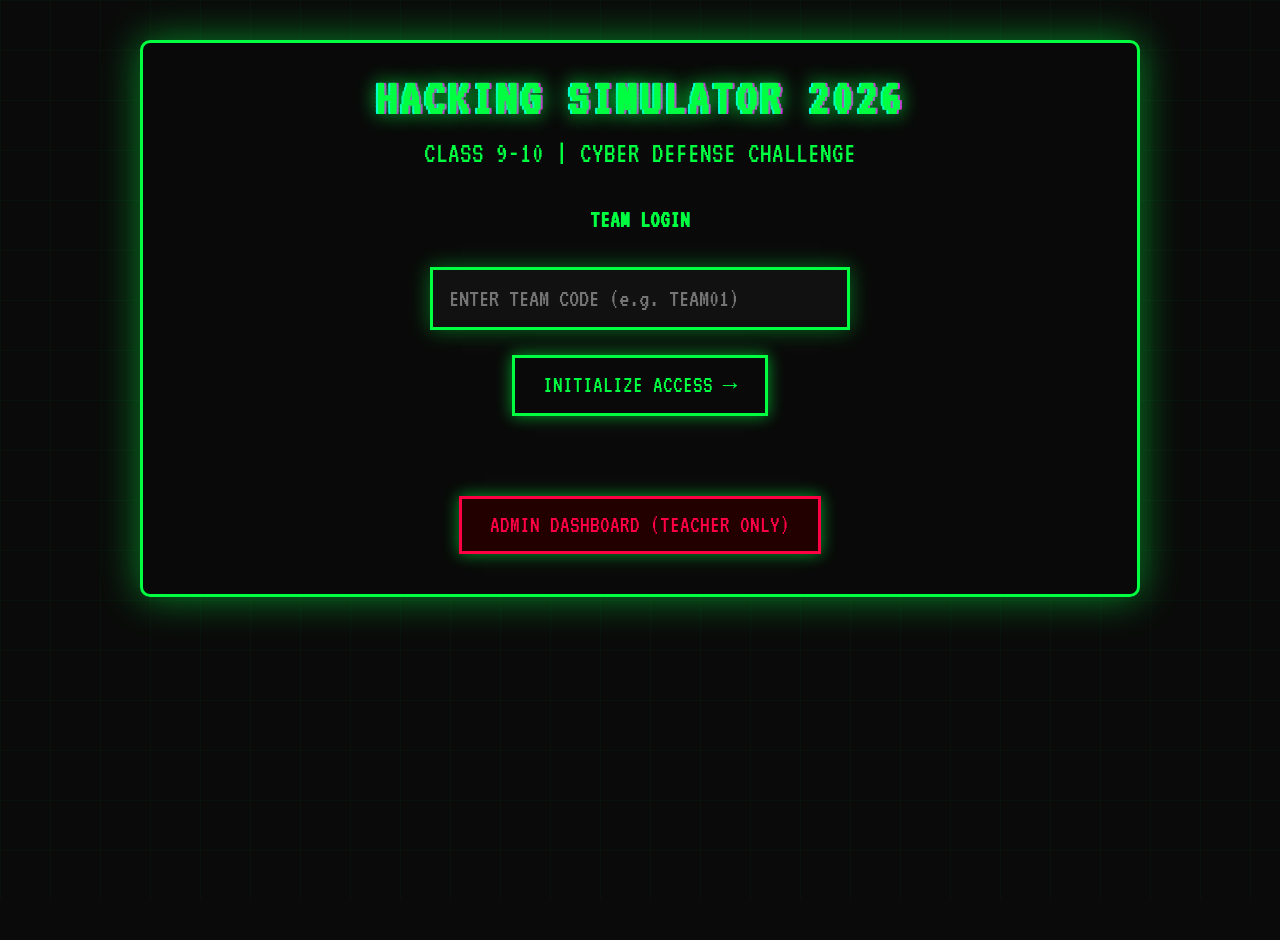
==== index.html @ ada84bed "Add files via upload" ====
<!DOCTYPE html>
<html lang="en">
<head>
  <meta charset="UTF-8">
  <meta name="viewport" content="width=device-width, initial-scale=1.0">
  <title>ACCESS TERMINAL // HACKING SIM</title>
  <link rel="stylesheet" href="style.css">
</head>
<body>
  <div class="container">
    <h1 data-text="HACKING SIMULATOR 2026">HACKING SIMULATOR 2026</h1>
    <p style="text-align:center; font-size:1.8rem; margin-bottom:30px;">CLASS 9-10 | CYBER DEFENSE CHALLENGE</p>

    <div style="max-width:500px; margin:40px auto; text-align:center;">
      <h2 style="margin-bottom:20px;">TEAM LOGIN</h2>
      <input type="text" id="teamCode" placeholder="ENTER TEAM CODE (e.g. TEAM01)" maxlength="7">
      <br>
      <button onclick="loginTeam()">INITIALIZE ACCESS →</button>
    </div>

    <div style="text-align:center; margin-top:60px;">
      <button onclick="goToAdmin()" style="background:#220000; color:#ff0044; border-color:#ff0044;">
        ADMIN DASHBOARD (TEACHER ONLY)
      </button>
    </div>
  </div>

  <script src="questions.js"></script>
  <script>
    function loginTeam() {
      let code = document.getElementById('teamCode').value.trim().toUpperCase();
      if (!code || !code.startsWith('TEAM')) {
        alert("INVALID TEAM CODE. FORMAT: TEAM01");
        return;
      }
      localStorage.setItem('currentTeam', code);
      window.location.href = 'challenge.html';
    }

    function goToAdmin() {
      const pass = prompt("ENTER ADMIN PASSCODE:");
      if (pass === "admin123") {
        window.location.href = 'admin.html';
      } else {
        alert("ACCESS DENIED.");
      }
    }
  </script>
</body>
</html>
---- style.css ----
/* style.css - Fixed Cyberpunk Hacker Theme */

@import url('https://fonts.googleapis.com/css2?family=VT323&display=swap');

* {
  margin: 0;
  padding: 0;
  box-sizing: border-box;
}

body {
  background: #0a0a0a;
  color: #00ff41;
  font-family: 'VT323', monospace;
  min-height: 100vh;
  position: relative;
  overflow-x: hidden;
}

/* Subtle Matrix Background - Fixed to not block clicks */
body::before {
  content: '';
  position: fixed;
  top: 0; left: 0; right: 0; bottom: 0;
  background: 
    linear-gradient(rgba(0, 255, 65, 0.03) 1px, transparent 1px),
    linear-gradient(90deg, rgba(0, 255, 65, 0.03) 1px, transparent 1px);
  background-size: 50px 50px;
  pointer-events: none;
  z-index: -1;
  animation: scanline 8s linear infinite;
}

@keyframes scanline {
  0% { background-position: 0 0; }
  100% { background-position: 0 200px; }
}

/* Container */
.container {
  max-width: 1000px;
  margin: 40px auto;
  padding: 30px;
  background: rgba(10, 10, 10, 0.97);
  border: 3px solid #00ff41;
  box-shadow: 0 0 40px rgba(0, 255, 65, 0.5);
  border-radius: 10px;
  position: relative;
  z-index: 10;
}

/* Header with controlled glitch */
h1 {
  font-size: 3.2rem;
  text-align: center;
  margin-bottom: 15px;
  text-shadow: 0 0 20px #00ff41,
               2px 0 #ff00ff,
               -2px 0 #00ffff;
  letter-spacing: 4px;
  position: relative;
}

h1:hover {
  animation: glitch 0.4s linear infinite alternate;
}

@keyframes glitch {
  0% { transform: translate(0); }
  20% { transform: translate(-3px, 3px); }
  40% { transform: translate(-3px, -3px); }
  60% { transform: translate(3px, 3px); }
  80% { transform: translate(3px, -3px); }
  100% { transform: translate(0); }
}

/* Buttons - Stronger hover + pointer-events */
button {
  background: transparent;
  color: #00ff41;
  border: 3px solid #00ff41;
  padding: 14px 28px;
  font-family: 'VT323', monospace;
  font-size: 1.5rem;
  cursor: pointer;
  margin: 10px;
  transition: all 0.3s ease;
  box-shadow: 0 0 15px rgba(0, 255, 65, 0.6);
  pointer-events: auto;
  position: relative;
  z-index: 20;
}

button:hover {
  background: #00ff41;
  color: #000000;
  box-shadow: 0 0 30px #00ff41;
  transform: scale(1.08);
  z-index: 30;
}

/* Input */
input {
  background: #111;
  border: 3px solid #00ff41;
  color: #00ff41;
  padding: 16px;
  font-family: 'VT323', monospace;
  font-size: 1.6rem;
  width: 100%;
  max-width: 420px;
  margin: 15px 0;
  box-shadow: 0 0 20px rgba(0, 255, 65, 0.4);
}

input:focus {
  outline: none;
  box-shadow: 0 0 30px #00ff41;
  border-color: #ffff00;
}

/* Question Area */
.question {
  background: #111;
  border: 3px solid #00ff41;
  padding: 25px;
  margin: 30px 0;
  border-radius: 8px;
  box-shadow: 0 0 25px rgba(0, 255, 65, 0.3);
  font-size: 1.7rem;
}

.options button {
  width: 100%;
  margin: 12px 0;
  text-align: left;
  padding: 16px;
  font-size: 1.45rem;
}

/* Timer */
.timer {
  font-size: 2.4rem;
  color: #ff0044;
  text-shadow: 0 0 20px #ff0044;
}

/* Leaderboard */
table {
  width: 100%;
  border-collapse: collapse;
  margin: 25px 0;
  font-size: 1.7rem;
}

th, td {
  border: 2px solid #00ff41;
  padding: 16px;
  text-align: left;
}

th {
  background: #002200;
}

tr:hover {
  background: rgba(0, 255, 65, 0.15);
}
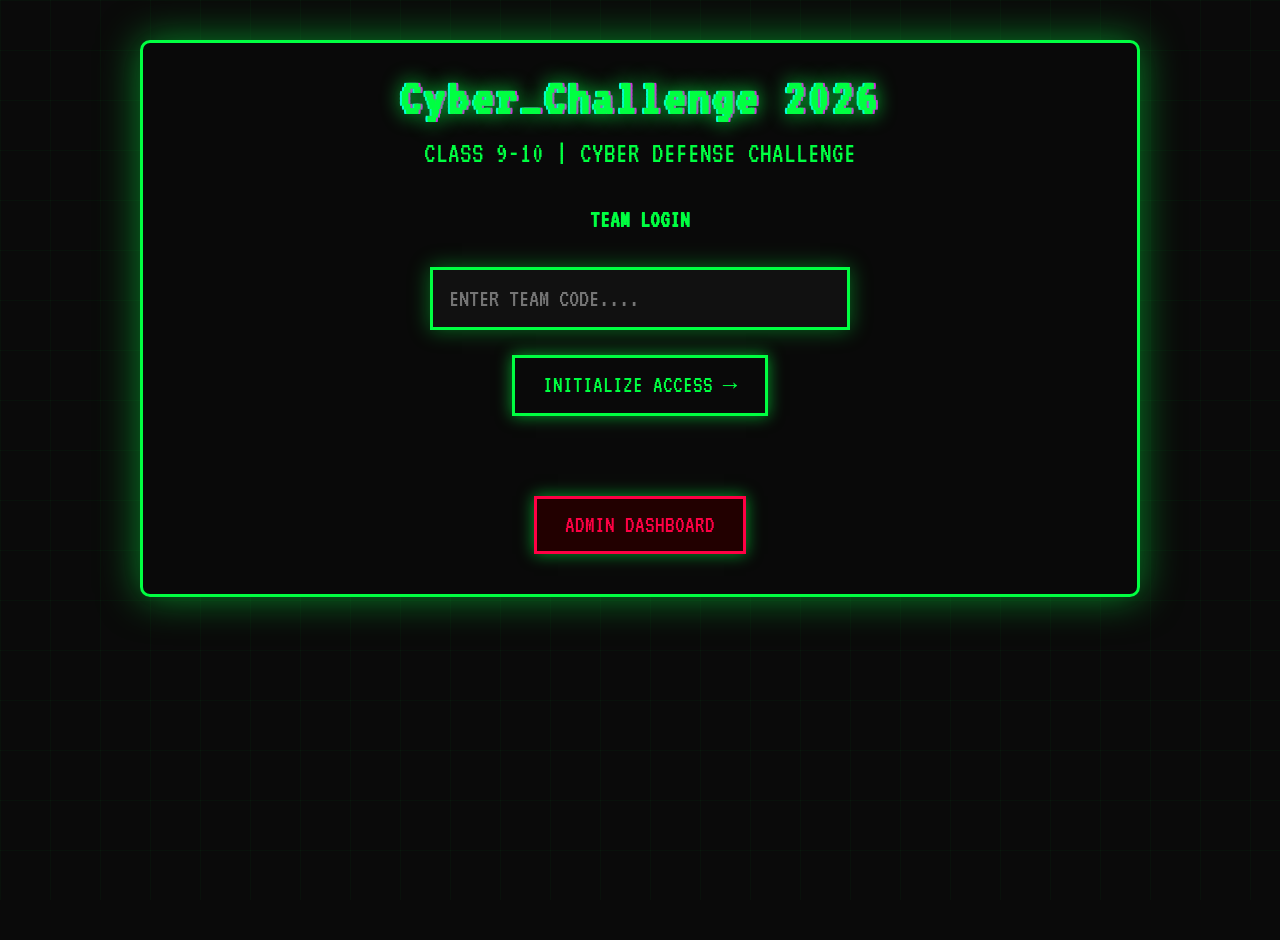
==== commit 8a940d41: "Update index.html" ====
--- a/index.html
+++ b/index.html
@@ -8,19 +8,19 @@
 </head>
 <body>
   <div class="container">
-    <h1 data-text="HACKING SIMULATOR 2026">HACKING SIMULATOR 2026</h1>
+    <h1 data-text="HACKING SIMULATOR 2026">Cyber_Challenge 2026</h1>
     <p style="text-align:center; font-size:1.8rem; margin-bottom:30px;">CLASS 9-10 | CYBER DEFENSE CHALLENGE</p>
 
     <div style="max-width:500px; margin:40px auto; text-align:center;">
       <h2 style="margin-bottom:20px;">TEAM LOGIN</h2>
-      <input type="text" id="teamCode" placeholder="ENTER TEAM CODE (e.g. TEAM01)" maxlength="7">
+      <input type="text" id="teamCode" placeholder="ENTER TEAM CODE...." maxlength="7">
       <br>
       <button onclick="loginTeam()">INITIALIZE ACCESS →</button>
     </div>
 
     <div style="text-align:center; margin-top:60px;">
       <button onclick="goToAdmin()" style="background:#220000; color:#ff0044; border-color:#ff0044;">
-        ADMIN DASHBOARD (TEACHER ONLY)
+        ADMIN DASHBOARD
       </button>
     </div>
   </div>
@@ -30,7 +30,7 @@
     function loginTeam() {
       let code = document.getElementById('teamCode').value.trim().toUpperCase();
       if (!code || !code.startsWith('TEAM')) {
-        alert("INVALID TEAM CODE. FORMAT: TEAM01");
+        alert("❗INVALID TEAM CODE....");
         return;
       }
       localStorage.setItem('currentTeam', code);
@@ -47,4 +47,4 @@
     }
   </script>
 </body>
-</html>+</html>
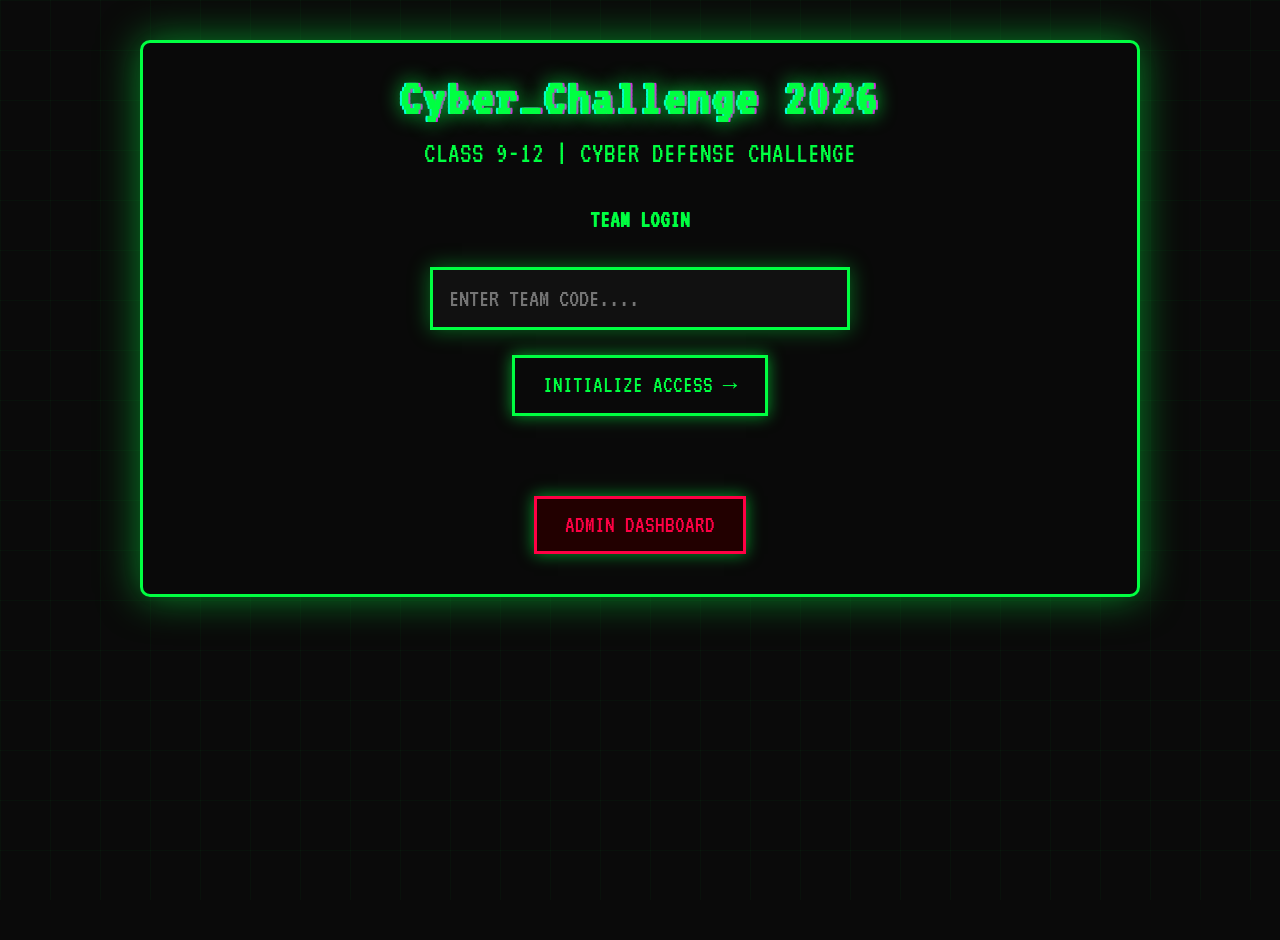
==== commit ec5b4a26: "Update index.html" ====
--- a/index.html
+++ b/index.html
@@ -9,7 +9,7 @@
 <body>
   <div class="container">
     <h1 data-text="HACKING SIMULATOR 2026">Cyber_Challenge 2026</h1>
-    <p style="text-align:center; font-size:1.8rem; margin-bottom:30px;">CLASS 9-10 | CYBER DEFENSE CHALLENGE</p>
+    <p style="text-align:center; font-size:1.8rem; margin-bottom:30px;">CLASS 9-12 | CYBER DEFENSE CHALLENGE</p>
 
     <div style="max-width:500px; margin:40px auto; text-align:center;">
       <h2 style="margin-bottom:20px;">TEAM LOGIN</h2>
@@ -39,7 +39,7 @@
 
     function goToAdmin() {
       const pass = prompt("ENTER ADMIN PASSCODE:");
-      if (pass === "admin123") {
+      if (pass === "Qwerty11!") {
         window.location.href = 'admin.html';
       } else {
         alert("ACCESS DENIED.");
